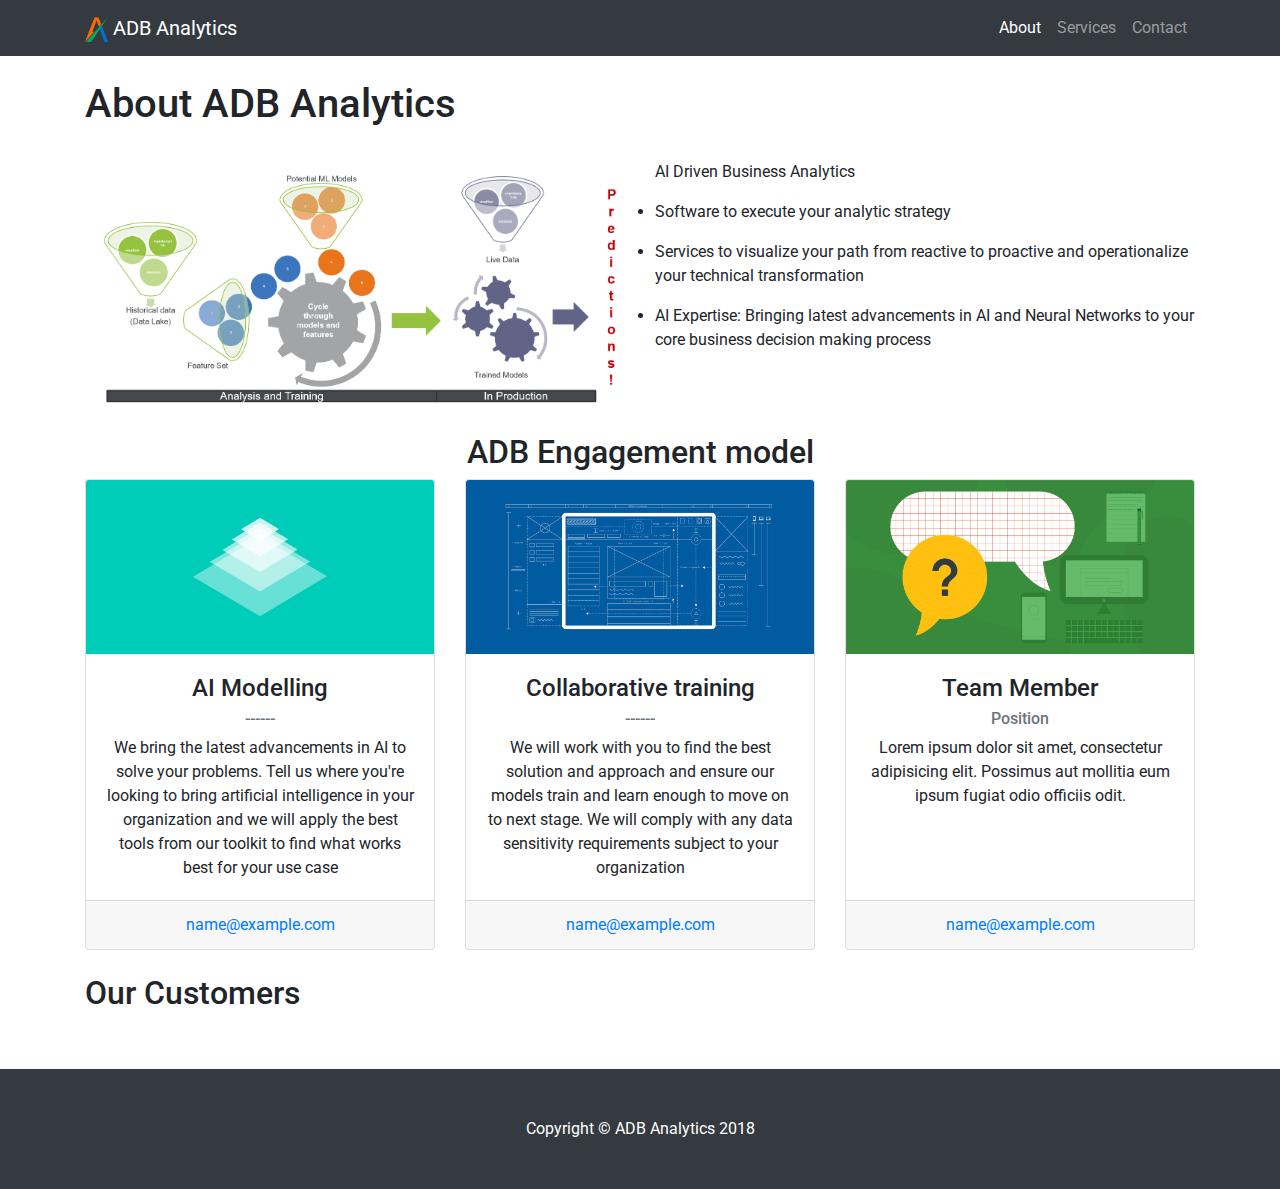
==== about.html @ e1d53820 "adding changes" ====
<!DOCTYPE html>
<html lang="en">

  <head>

    <meta charset="utf-8">
    <meta name="viewport" content="width=device-width, initial-scale=1, shrink-to-fit=no">
    <meta name="description" content="">
    <meta name="author" content="">

    <title>ADB Analytics</title>
    <link rel="icon" href="images/ADB_logo.png" type="image/x-icon"></link>

    <!-- Bootstrap core CSS -->
    <link href="vendor/bootstrap/css/bootstrap.min.css" rel="stylesheet">

	<link href="https://fonts.googleapis.com/css?family=Roboto" rel="stylesheet">

<script src="js/custom_adb.js"> </script>
<script type="text/javascript">
$(window).scroll(function() {
  /* affix after scrolling 100px */
  if ($(document).scrollTop() > 100) {
    $('.navbar').addClass('affix');
  } else {
    $('.navbar').removeClass('affix');
  }
});

</script>


    <!-- Custom styles for this template -->
    <link href="css/modern-business.css" rel="stylesheet">
    <link href="css/adb.css" rel="stylesheet">
    <link href="css/animate.css" rel="stylesheet">

  </head>

  <body>

    <!-- Navigation -->
    <nav class="navbar fixed-top navbar-expand-lg navbar-dark bg-dark fixed-top"  data-toggle="affix">
      <div class="container">
        <a class="navbar-brand" href="index.html"><img id="logo" src="images/ADB_logo.png"> </img>ADB Analytics</a>
        <button class="navbar-toggler navbar-toggler-right" type="button" data-toggle="collapse" data-target="#navbarResponsive" aria-controls="navbarResponsive" aria-expanded="false" aria-label="Toggle navigation">
          <span class="navbar-toggler-icon"></span>
        </button>
        <div class="collapse navbar-collapse" id="navbarResponsive">
          <ul class="navbar-nav ml-auto">
            <li class="nav-item active">
              <a class="nav-link" href="about.html">About</a>
            </li>
            <li class="nav-item">
              <a class="nav-link" href="services.html">Services</a>
            </li>
            <li class="nav-item">
              <a class="nav-link" href="contact.html">Contact</a>
            </li>
            <!--li class="nav-item dropdown">
              <a class="nav-link dropdown-toggle" href="#" id="navbarDropdownPortfolio" data-toggle="dropdown" aria-haspopup="true" aria-expanded="false">
                Portfolio
              </a>
              <div class="dropdown-menu dropdown-menu-right" aria-labelledby="navbarDropdownPortfolio">
                <a class="dropdown-item" href="portfolio-1-col.html">1 Column Portfolio</a>
                <a class="dropdown-item" href="portfolio-2-col.html">2 Column Portfolio</a>
                <a class="dropdown-item" href="portfolio-3-col.html">3 Column Portfolio</a>
                <a class="dropdown-item" href="portfolio-4-col.html">4 Column Portfolio</a>
                <a class="dropdown-item" href="portfolio-item.html">Single Portfolio Item</a>
              </div>
            </li>
            <li class="nav-item dropdown">
              <a class="nav-link dropdown-toggle" href="#" id="navbarDropdownBlog" data-toggle="dropdown" aria-haspopup="true" aria-expanded="false">
                Blog
              </a>
              <div class="dropdown-menu dropdown-menu-right" aria-labelledby="navbarDropdownBlog">
                <a class="dropdown-item" href="blog-home-1.html">Blog Home 1</a>
                <a class="dropdown-item" href="blog-home-2.html">Blog Home 2</a>
                <a class="dropdown-item" href="blog-post.html">Blog Post</a>
              </div>
            </li>
            <li class="nav-item dropdown">
              <a class="nav-link dropdown-toggle" href="#" id="navbarDropdownBlog" data-toggle="dropdown" aria-haspopup="true" aria-expanded="false">
                Other Pages
              </a>
              <div class="dropdown-menu dropdown-menu-right" aria-labelledby="navbarDropdownBlog">
                <a class="dropdown-item" href="full-width.html">Full Width Page</a>
                <a class="dropdown-item" href="sidebar.html">Sidebar Page</a>
                <a class="dropdown-item" href="faq.html">FAQ</a>
                <a class="dropdown-item" href="404.html">404</a>
                <a class="dropdown-item" href="pricing.html">Pricing Table</a>
              </div>
            </li!-->
          </ul>
        </div>
      </div>
    </nav>

    <!-- Page Content -->
    <div class="container">

      <!-- Page Heading/Breadcrumbs -->
      <h1 class="mt-4 mb-3">About ADB Analytics</h1>

      <!--ol class="breadcrumb">
        <li class="breadcrumb-item">
          <a href="index.html">Home</a>
        </li>
        <li class="breadcrumb-item active">About</li>
      </ol!-->

      <!-- Intro Content -->
      <div class="row">
        <div class="col-lg-6">
          <img class="img-fluid rounded mb-4" src="images/about_banner.png" alt="">
        </div>
        <div class="col-lg-6">
          <!--h2>About ADB Analytics</h2-->
          </p>
          <p>AI Driven Business Analytics</p>
                <li>Software to execute your analytic strategy</li></p>
                <li>Services to visualize your path from reactive to proactive and operationalize your technical transformation </li></p>
                <li>AI Expertise: Bringing latest advancements in AI and Neural Networks to your core business decision making process</li></p>

        </div>
      </div>
      <!-- /.row -->

      <!-- Team Members -->
      <div class="text-center ">
      <h2>ADB Engagement model</h2>
      </div>
      <div class="row">
        <div class="col-lg-4 mb-4">
          <div class="card h-100 text-center ">
            <img class="card-img-top" src="images/gd_image_1.jpg" alt="">
            <div class="card-body">
              <h4 class="card-title">AI Modelling</h4>
              <h6 class="card-subtitle mb-2 text-muted">------</h6>
              <p class="card-text">We bring the latest advancements in AI to solve your problems. Tell us where you're looking to bring artificial intelligence in your organization and we will apply the best tools from our toolkit to find what works best for your use case</p>
            </div>
            <div class="card-footer">
              <a href="#">name@example.com</a>
            </div>
          </div>
        </div>
        <div class="col-lg-4 mb-4">
          <div class="card h-100 text-center">
            <img class="card-img-top" src="images/gd_image_2.jpg" alt="">
            <div class="card-body">
              <h4 class="card-title">Collaborative training</h4>
              <h6 class="card-subtitle mb-2 text-muted">------</h6>
              <p class="card-text">We will work with you to find the best solution and approach and ensure our models train and learn enough to move on to next stage. We will comply with any data sensitivity requirements subject to your organization</p>
            </div>
            <div class="card-footer">
              <a href="#">name@example.com</a>
            </div>
          </div>
        </div>
        <div class="col-lg-4 mb-4">
          <div class="card h-100 text-center">
            <img class="card-img-top" src="images/gd_image_3.png" alt="">
            <div class="card-body">
              <h4 class="card-title">Team Member</h4>
              <h6 class="card-subtitle mb-2 text-muted">Position</h6>
              <p class="card-text">Lorem ipsum dolor sit amet, consectetur adipisicing elit. Possimus aut mollitia eum ipsum fugiat odio officiis odit.</p>
            </div>
            <div class="card-footer">
              <a href="#">name@example.com</a>
            </div>
          </div>
        </div>
      </div>
      <!-- /.row -->

      <!-- Our Customers -->
      <h2>Our Customers</h2>
      <div class="row">
        <div class="col-lg-2 col-sm-4 mb-4">
          <img class="img-fluid" src="http://placehold.it/500x300" alt="">
        </div>
        <div class="col-lg-2 col-sm-4 mb-4">
          <img class="img-fluid" src="http://placehold.it/500x300" alt="">
        </div>
        <div class="col-lg-2 col-sm-4 mb-4">
          <img class="img-fluid" src="http://placehold.it/500x300" alt="">
        </div>
        <div class="col-lg-2 col-sm-4 mb-4">
          <img class="img-fluid" src="http://placehold.it/500x300" alt="">
        </div>
        <div class="col-lg-2 col-sm-4 mb-4">
          <img class="img-fluid" src="http://placehold.it/500x300" alt="">
        </div>
        <div class="col-lg-2 col-sm-4 mb-4">
          <img class="img-fluid" src="http://placehold.it/500x300" alt="">
        </div>
      </div>
      <!-- /.row -->

    </div>
    <!-- /.container -->

    <!-- Footer -->
    <footer class="py-5 bg-dark">
      <div class="container">
        <p class="m-0 text-center text-white">Copyright &copy; ADB Analytics 2018</p>
      </div>
      <!-- /.container -->
    </footer>

    <!-- Bootstrap core JavaScript -->
    <script src="vendor/jquery/jquery.min.js"></script>
    <script src="vendor/bootstrap/js/bootstrap.bundle.min.js"></script>

  </body>

</html>
---- css/modern-business.css ----
/*!
 * Start Bootstrap - Modern Business (https://startbootstrap.com/template-overviews/modern-business)
 * Copyright 2013-2017 Start Bootstrap
 * Licensed under MIT (https://github.com/BlackrockDigital/startbootstrap-logomodern-business-nav/blob/master/LICENSE)
 */

body {
  padding-top: 54px;
}

@media (min-width: 992px) {
  body {
    padding-top: 56px;
  }
}

.carousel-item {
  height: 65vh;
  min-height: 300px;
  background: no-repeat center center scroll;
  -webkit-background-size: cover;
  -moz-background-size: cover;
  -o-background-size: cover;
  background-size: cover;
}

.portfolio-item {
  margin-bottom: 30px;
}
---- css/adb.css ----
/*!
 * Start Bootstrap - Modern Business (https://startbootstrap.com/template-overviews/modern-business)
 * Copyright 2013-2017 Start Bootstrap
 * Licensed under MIT (https://github.com/BlackrockDigital/startbootstrap-logomodern-business-nav/blob/master/LICENSE)
 */

body {
  padding-top: 54px;
  font-family: 'Roboto', sans-serif;
}

@media (min-width: 992px) {
  body {
    padding-top: 56px;
  }
}

.carousel-item {
  height: 65vh;
  min-height: 300px;
  background: no-repeat center center scroll;
  -webkit-background-size: cover;
  -moz-background-size: cover;
  -o-background-size: cover;
  background-size: cover;
}

.carousel-caption {
    padding-bottom: 230px;
    color: black;
    font-size: 36px;
}

.carousel-caption-text {
    padding-bottom: 160px;
    color: black;
    font-size: 16px;
}


.portfolio-item {
  margin-bottom: 30px;
}


.cardimg {
overflow:hidden;
}

.cardimg img{
transition: all 1s ease;
}

.cardimg:hover img{
transform: scale(1.2);
}

#logo {
max-height: 25px;
padding:0;
}


.navbar { 
  -webkit-transition:padding 0.2s ease;
  -moz-transition:padding 0.2s ease; 
  -o-transition:padding 0.2s ease;        
  transition:padding 0.2s ease;  
}

.affix {
  padding-top: 0.2em !important;
  padding-bottom: 0.2em !important;
  -webkit-transition:padding 0.2s linear;
  -moz-transition:padding 0.2s linear;  
  -o-transition:padding 0.2s linear;         
  transition:padding 0.2s linear;  
}
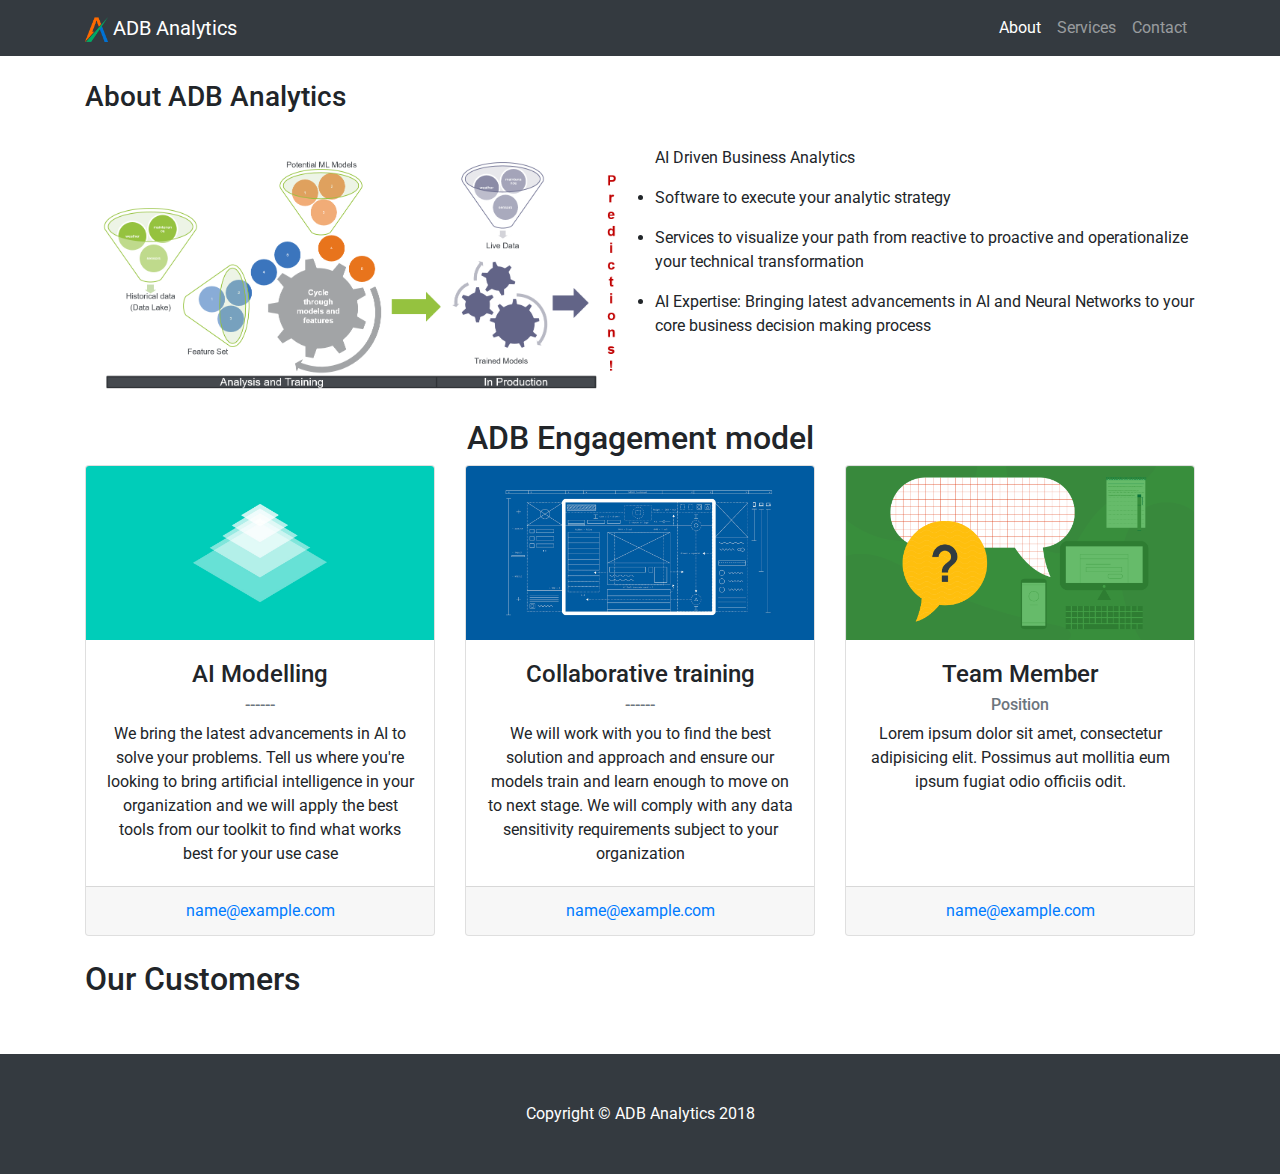
==== commit 629315a0: "adding changes" ====
--- a/about.html
+++ b/about.html
@@ -100,7 +100,7 @@
     <div class="container">
 
       <!-- Page Heading/Breadcrumbs -->
-      <h1 class="mt-4 mb-3">About ADB Analytics</h1>
+      <h3 class="mt-4 mb-3">About ADB Analytics</h3>
 
       <!--ol class="breadcrumb">
         <li class="breadcrumb-item">
--- a/css/adb.css
+++ b/css/adb.css
@@ -26,16 +26,16 @@
 }
 
 .carousel-caption {
-    padding-bottom: 230px;
-    color: black;
-    font-size: 36px;
+    transform : translateY(-50%);
+    bottom : initial;
+    top : 50%;
 }
 
-.carousel-caption-text {
-    padding-bottom: 160px;
-    color: black;
-    font-size: 16px;
-}
+.item {
+  -webkit-transform-style: preserve-3d;
+  -moz-transform-style: preserve-3d;
+  transform-style: preserve-3d;
+  }
 
 
 .portfolio-item {
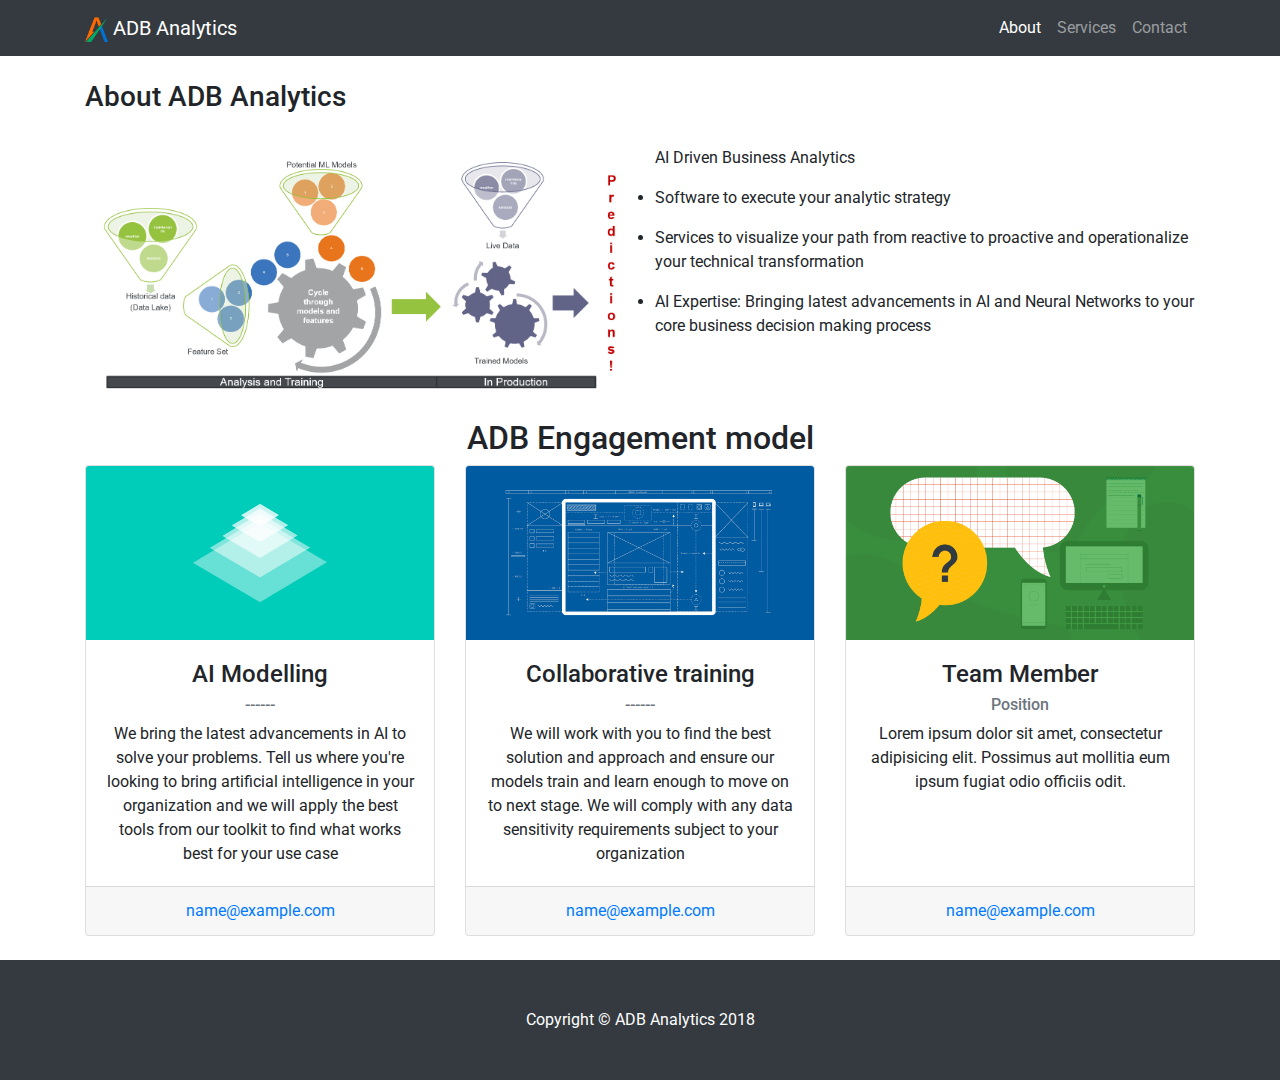
==== commit e7d99ebf: "adding changes" ====
--- a/about.html
+++ b/about.html
@@ -174,7 +174,7 @@
       <!-- /.row -->
 
       <!-- Our Customers -->
-      <h2>Our Customers</h2>
+      <!--h2>Our Customers</h2>
       <div class="row">
         <div class="col-lg-2 col-sm-4 mb-4">
           <img class="img-fluid" src="http://placehold.it/500x300" alt="">
@@ -194,7 +194,7 @@
         <div class="col-lg-2 col-sm-4 mb-4">
           <img class="img-fluid" src="http://placehold.it/500x300" alt="">
         </div>
-      </div>
+      </div!-->
       <!-- /.row -->
 
     </div>
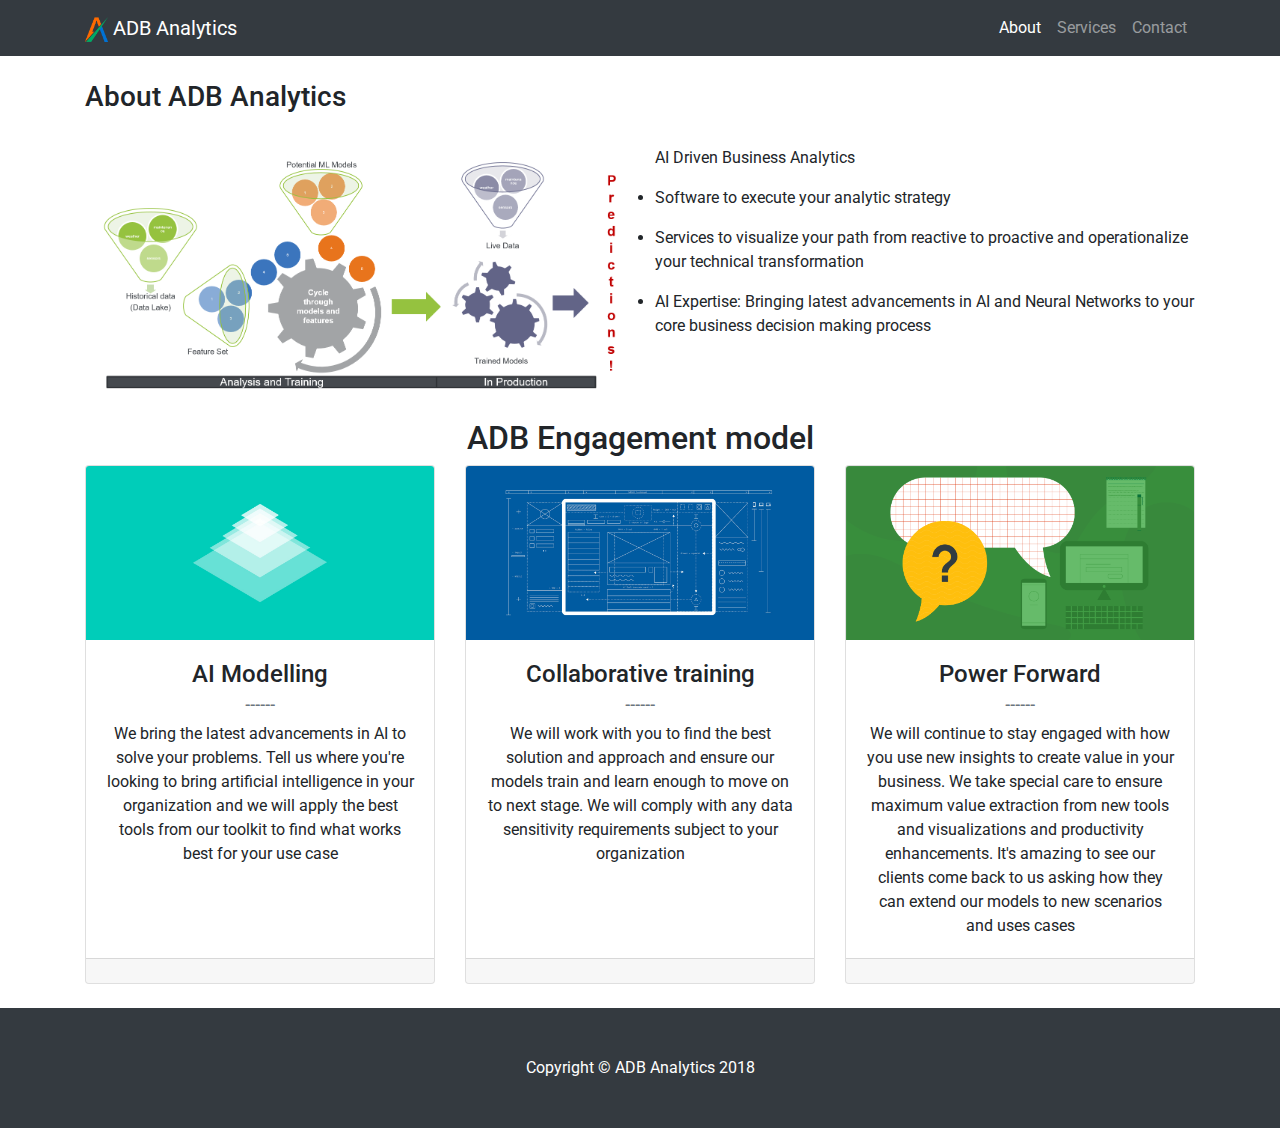
==== commit 737257d0: "adding changes" ====
--- a/about.html
+++ b/about.html
@@ -140,7 +140,7 @@
               <p class="card-text">We bring the latest advancements in AI to solve your problems. Tell us where you're looking to bring artificial intelligence in your organization and we will apply the best tools from our toolkit to find what works best for your use case</p>
             </div>
             <div class="card-footer">
-              <a href="#">name@example.com</a>
+              <a href="#"></a>
             </div>
           </div>
         </div>
@@ -153,7 +153,7 @@
               <p class="card-text">We will work with you to find the best solution and approach and ensure our models train and learn enough to move on to next stage. We will comply with any data sensitivity requirements subject to your organization</p>
             </div>
             <div class="card-footer">
-              <a href="#">name@example.com</a>
+              <a href="#"></a>
             </div>
           </div>
         </div>
@@ -161,12 +161,12 @@
           <div class="card h-100 text-center">
             <img class="card-img-top" src="images/gd_image_3.png" alt="">
             <div class="card-body">
-              <h4 class="card-title">Team Member</h4>
-              <h6 class="card-subtitle mb-2 text-muted">Position</h6>
-              <p class="card-text">Lorem ipsum dolor sit amet, consectetur adipisicing elit. Possimus aut mollitia eum ipsum fugiat odio officiis odit.</p>
+              <h4 class="card-title">Power Forward</h4>
+              <h6 class="card-subtitle mb-2 text-muted">------</h6>
+              <p class="card-text">We will continue to stay engaged with how you use new insights to create value in your business. We take special care to ensure maximum value extraction from new tools and visualizations and productivity enhancements. It's amazing to see our clients come back to us asking how they can extend our models to new scenarios and uses cases</p>
             </div>
             <div class="card-footer">
-              <a href="#">name@example.com</a>
+              <a href="#"></a>
             </div>
           </div>
         </div>
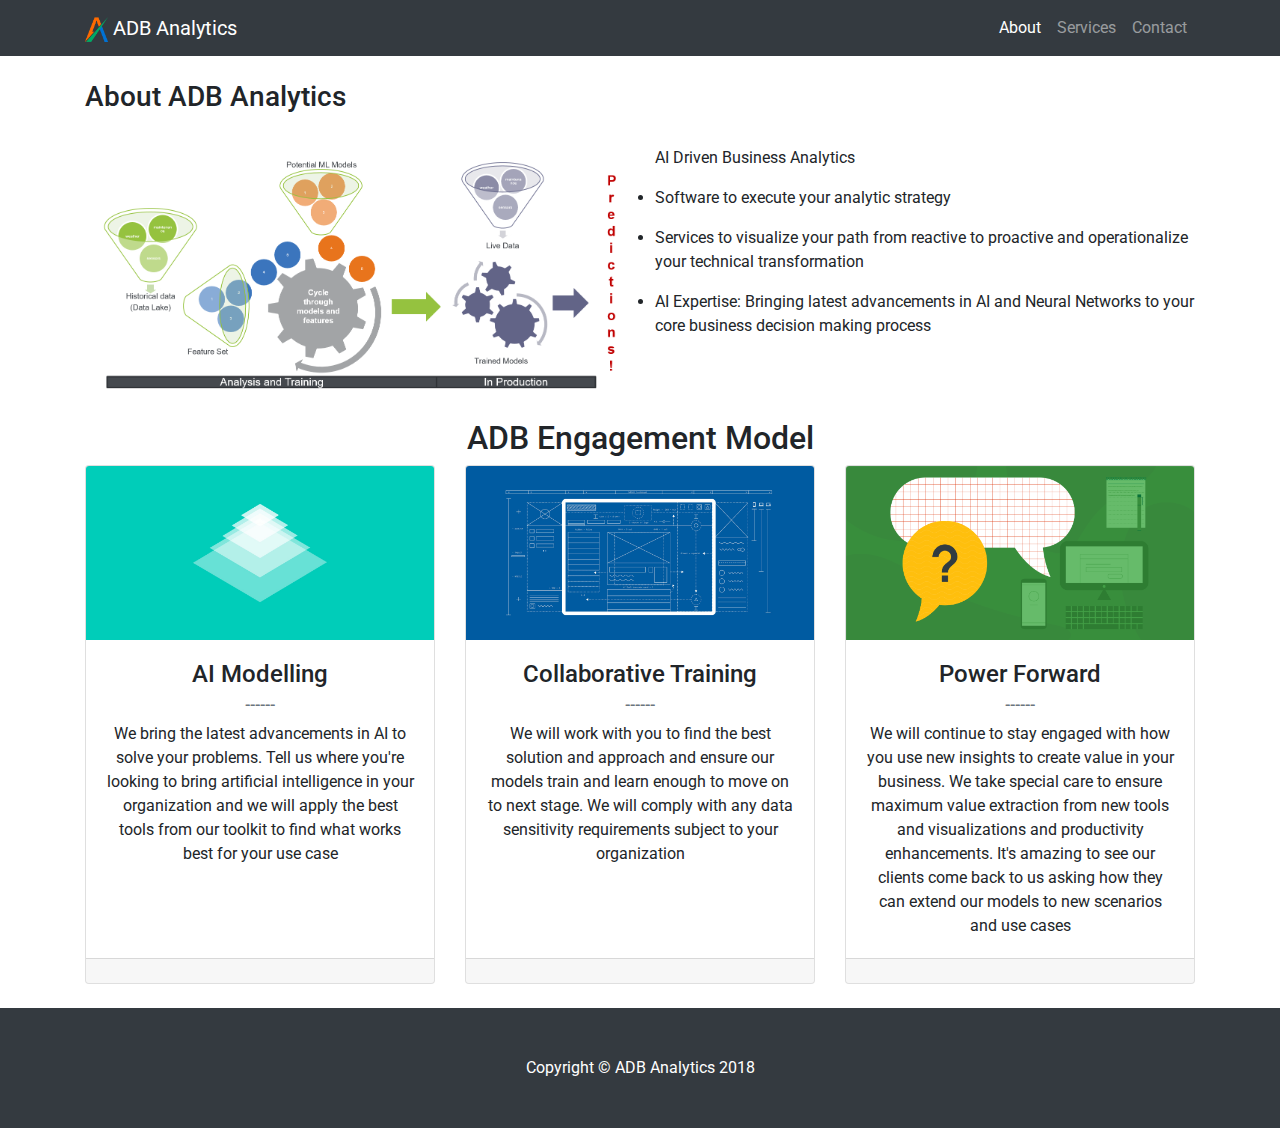
==== commit 61286c37: "adding changes" ====
--- a/about.html
+++ b/about.html
@@ -128,7 +128,7 @@
 
       <!-- Team Members -->
       <div class="text-center ">
-      <h2>ADB Engagement model</h2>
+      <h2>ADB Engagement Model</h2>
       </div>
       <div class="row">
         <div class="col-lg-4 mb-4">
@@ -148,7 +148,7 @@
           <div class="card h-100 text-center">
             <img class="card-img-top" src="images/gd_image_2.jpg" alt="">
             <div class="card-body">
-              <h4 class="card-title">Collaborative training</h4>
+              <h4 class="card-title">Collaborative Training</h4>
               <h6 class="card-subtitle mb-2 text-muted">------</h6>
               <p class="card-text">We will work with you to find the best solution and approach and ensure our models train and learn enough to move on to next stage. We will comply with any data sensitivity requirements subject to your organization</p>
             </div>
@@ -163,7 +163,7 @@
             <div class="card-body">
               <h4 class="card-title">Power Forward</h4>
               <h6 class="card-subtitle mb-2 text-muted">------</h6>
-              <p class="card-text">We will continue to stay engaged with how you use new insights to create value in your business. We take special care to ensure maximum value extraction from new tools and visualizations and productivity enhancements. It's amazing to see our clients come back to us asking how they can extend our models to new scenarios and uses cases</p>
+              <p class="card-text">We will continue to stay engaged with how you use new insights to create value in your business. We take special care to ensure maximum value extraction from new tools and visualizations and productivity enhancements. It's amazing to see our clients come back to us asking how they can extend our models to new scenarios and use cases</p>
             </div>
             <div class="card-footer">
               <a href="#"></a>
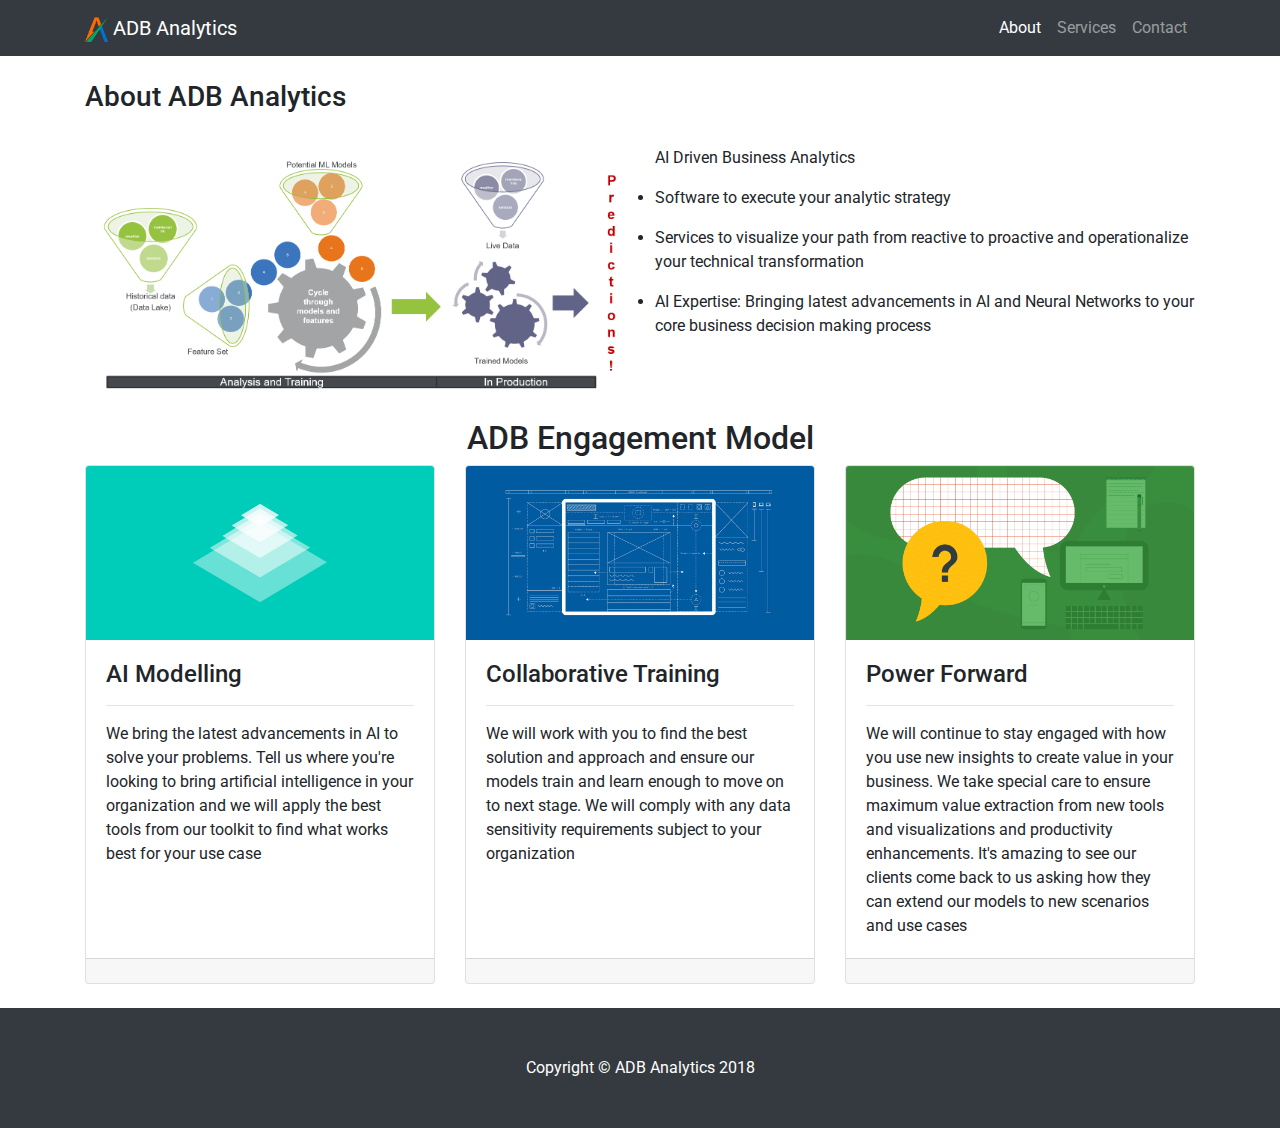
==== commit 3cec110d: "adding changes" ====
--- a/about.html
+++ b/about.html
@@ -117,7 +117,7 @@
         <div class="col-lg-6">
           <!--h2>About ADB Analytics</h2-->
           </p>
-          <p>AI Driven Business Analytics</p>
+          <p>AI Driven Business Analytics </p>
                 <li>Software to execute your analytic strategy</li></p>
                 <li>Services to visualize your path from reactive to proactive and operationalize your technical transformation </li></p>
                 <li>AI Expertise: Bringing latest advancements in AI and Neural Networks to your core business decision making process</li></p>
@@ -132,11 +132,10 @@
       </div>
       <div class="row">
         <div class="col-lg-4 mb-4">
-          <div class="card h-100 text-center ">
+          <div class="card h-100 ">
             <img class="card-img-top" src="images/gd_image_1.jpg" alt="">
             <div class="card-body">
-              <h4 class="card-title">AI Modelling</h4>
-              <h6 class="card-subtitle mb-2 text-muted">------</h6>
+		    <h4 class="card-title">AI Modelling</h4><hr>
               <p class="card-text">We bring the latest advancements in AI to solve your problems. Tell us where you're looking to bring artificial intelligence in your organization and we will apply the best tools from our toolkit to find what works best for your use case</p>
             </div>
             <div class="card-footer">
@@ -145,11 +144,10 @@
           </div>
         </div>
         <div class="col-lg-4 mb-4">
-          <div class="card h-100 text-center">
+          <div class="card h-100 ">
             <img class="card-img-top" src="images/gd_image_2.jpg" alt="">
             <div class="card-body">
-              <h4 class="card-title">Collaborative Training</h4>
-              <h6 class="card-subtitle mb-2 text-muted">------</h6>
+		    <h4 class="card-title">Collaborative Training</h4><hr>
               <p class="card-text">We will work with you to find the best solution and approach and ensure our models train and learn enough to move on to next stage. We will comply with any data sensitivity requirements subject to your organization</p>
             </div>
             <div class="card-footer">
@@ -158,11 +156,10 @@
           </div>
         </div>
         <div class="col-lg-4 mb-4">
-          <div class="card h-100 text-center">
+          <div class="card h-100 ">
             <img class="card-img-top" src="images/gd_image_3.png" alt="">
             <div class="card-body">
-              <h4 class="card-title">Power Forward</h4>
-              <h6 class="card-subtitle mb-2 text-muted">------</h6>
+		    <h4 class="card-title">Power Forward</h4><hr>
               <p class="card-text">We will continue to stay engaged with how you use new insights to create value in your business. We take special care to ensure maximum value extraction from new tools and visualizations and productivity enhancements. It's amazing to see our clients come back to us asking how they can extend our models to new scenarios and use cases</p>
             </div>
             <div class="card-footer">
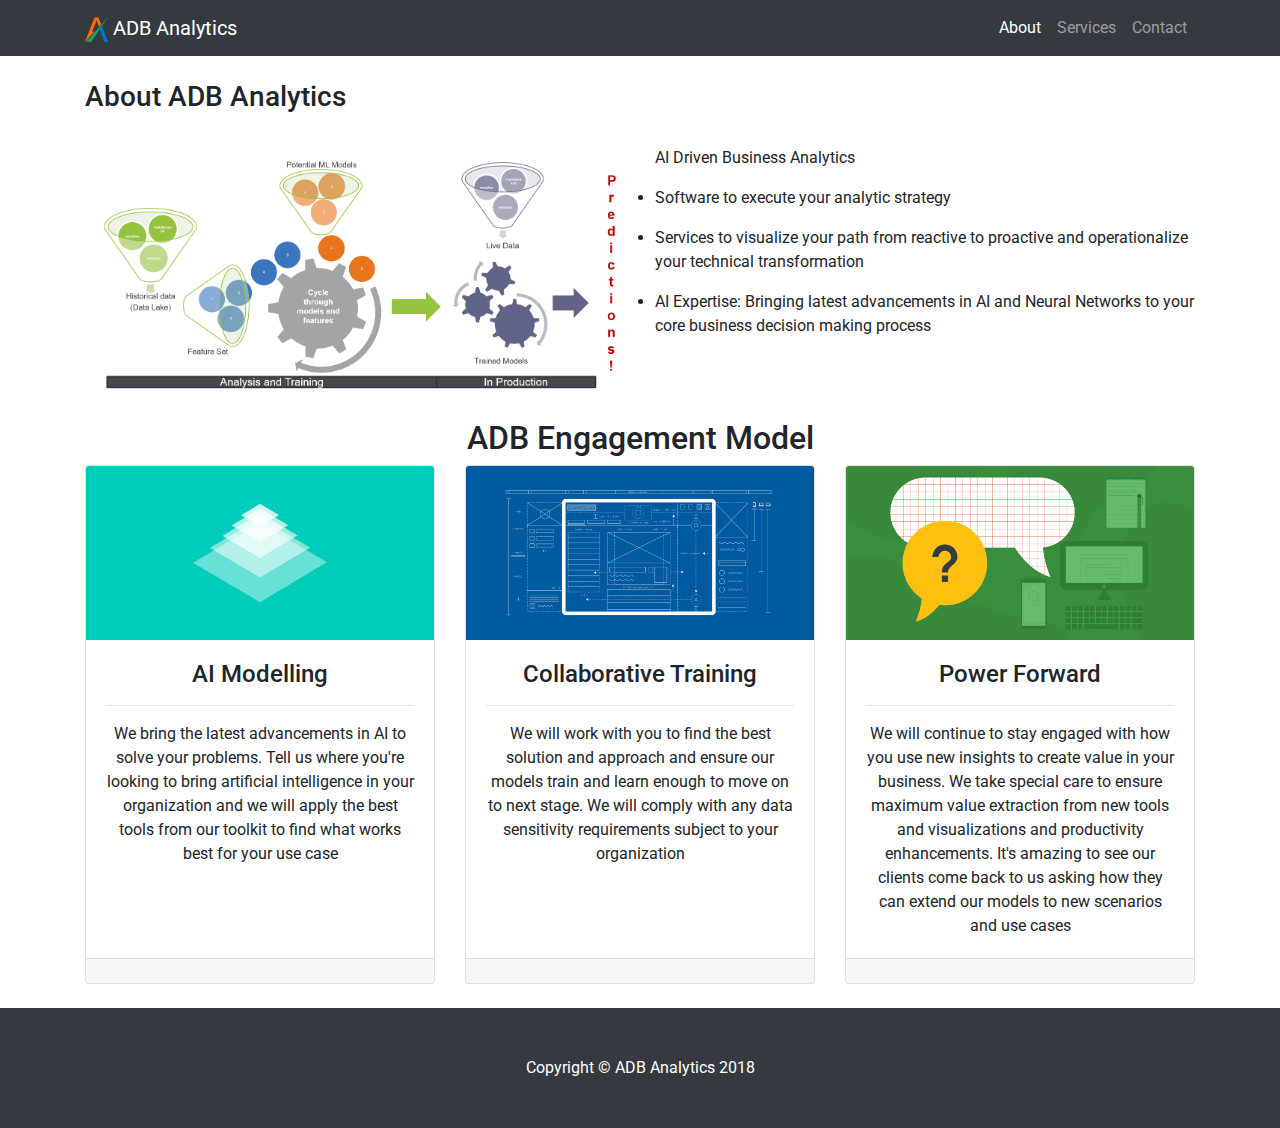
==== commit 5c6953c1: "adding changes" ====
--- a/about.html
+++ b/about.html
@@ -132,7 +132,7 @@
       </div>
       <div class="row">
         <div class="col-lg-4 mb-4">
-          <div class="card h-100 ">
+          <div class="card h-100 text-center">
             <img class="card-img-top" src="images/gd_image_1.jpg" alt="">
             <div class="card-body">
 		    <h4 class="card-title">AI Modelling</h4><hr>
@@ -144,7 +144,7 @@
           </div>
         </div>
         <div class="col-lg-4 mb-4">
-          <div class="card h-100 ">
+          <div class="card h-100 text-center">
             <img class="card-img-top" src="images/gd_image_2.jpg" alt="">
             <div class="card-body">
 		    <h4 class="card-title">Collaborative Training</h4><hr>
@@ -156,7 +156,7 @@
           </div>
         </div>
         <div class="col-lg-4 mb-4">
-          <div class="card h-100 ">
+          <div class="card h-100 text-center">
             <img class="card-img-top" src="images/gd_image_3.png" alt="">
             <div class="card-body">
 		    <h4 class="card-title">Power Forward</h4><hr>
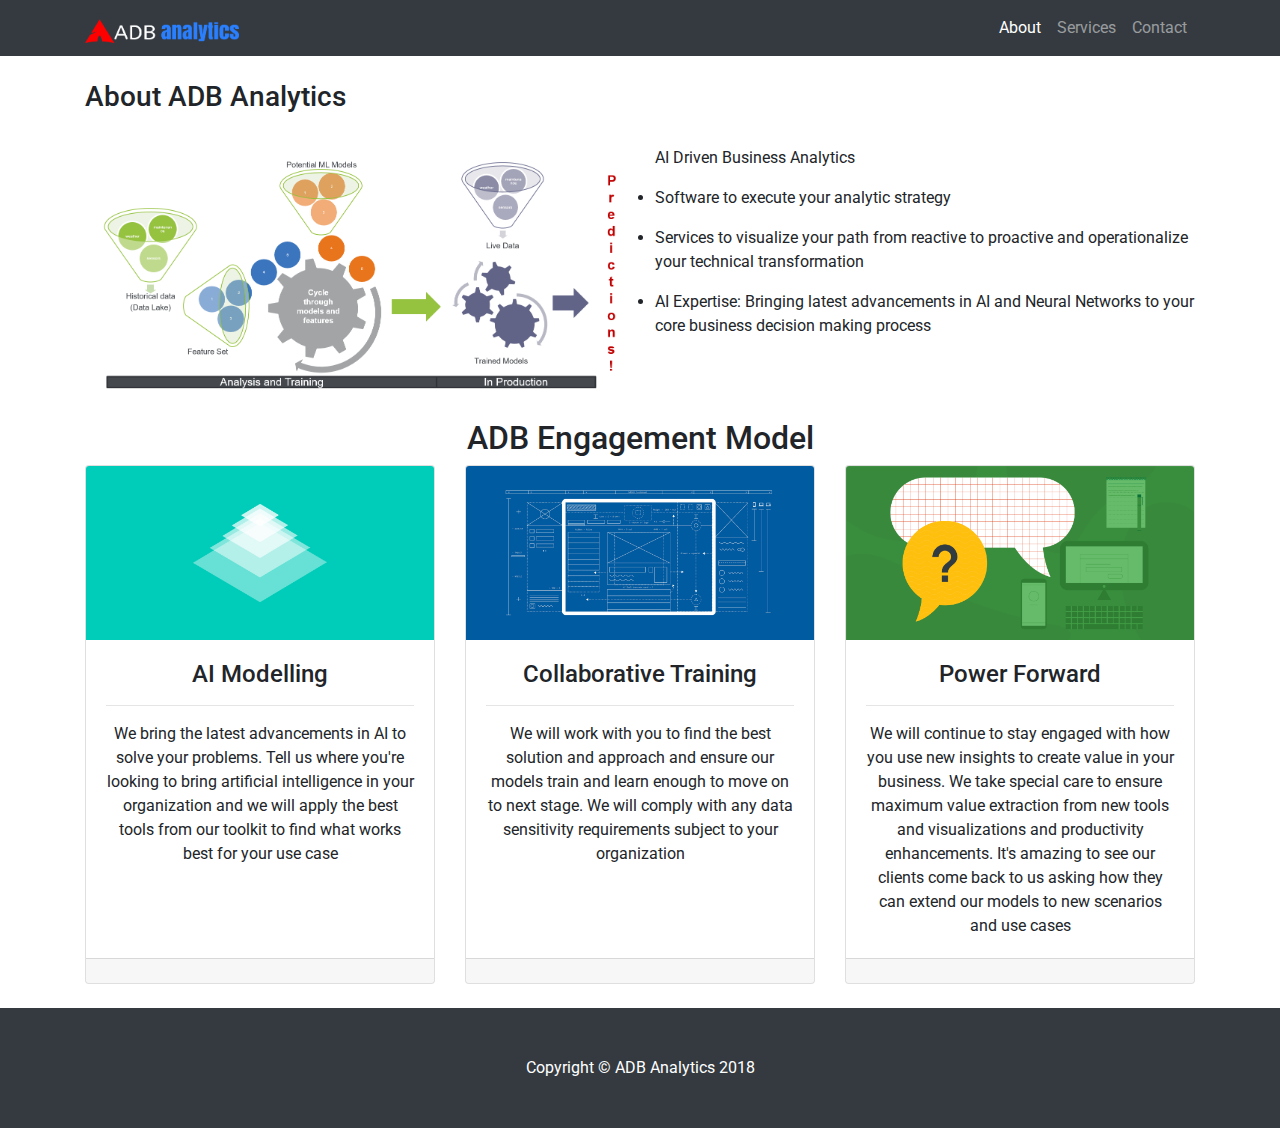
==== commit b860d96c: "adding changes" ====
--- a/about.html
+++ b/about.html
@@ -9,7 +9,7 @@
     <meta name="author" content="">
 
     <title>ADB Analytics</title>
-    <link rel="icon" href="images/ADB_logo.png" type="image/x-icon"></link>
+    <link rel="icon" href="images/ADB_icon.png" type="image/x-icon"></link>
 
     <!-- Bootstrap core CSS -->
     <link href="vendor/bootstrap/css/bootstrap.min.css" rel="stylesheet">
@@ -42,7 +42,7 @@
     <!-- Navigation -->
     <nav class="navbar fixed-top navbar-expand-lg navbar-dark bg-dark fixed-top"  data-toggle="affix">
       <div class="container">
-        <a class="navbar-brand" href="index.html"><img id="logo" src="images/ADB_logo.png"> </img>ADB Analytics</a>
+        <a class="navbar-brand" href="index.html"><img id="logo" src="images/ADB_logo.png"> </img></a>
         <button class="navbar-toggler navbar-toggler-right" type="button" data-toggle="collapse" data-target="#navbarResponsive" aria-controls="navbarResponsive" aria-expanded="false" aria-label="Toggle navigation">
           <span class="navbar-toggler-icon"></span>
         </button>
--- a/css/adb.css
+++ b/css/adb.css
@@ -56,8 +56,8 @@
 }
 
 #logo {
-max-height: 25px;
-padding:0;
+max-height: 30px;
+margin-top:-3px;
 }
 
 
